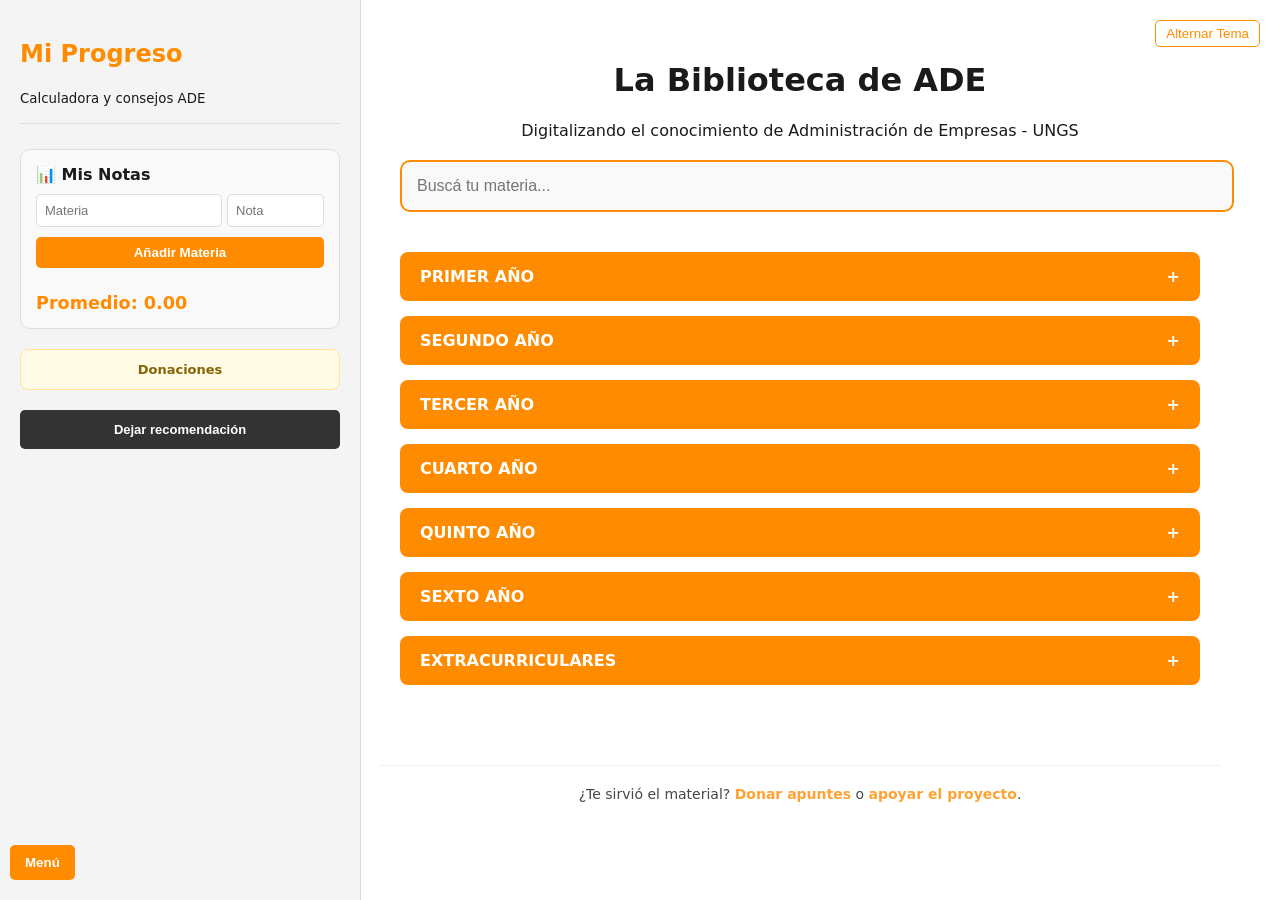
==== codigo/index.html @ abd17c66 "Rename index.html to codigo/index.html" ====
<!DOCTYPE html>
<html lang="es">
<head>
    <meta charset="UTF-8">
    <meta name="viewport" content="width=device-width, initial-scale=1.0">
    <title>La Biblioteca de ADE | UNGS</title>
    <style>
        :root {
            --primary: #FF8C00; /* Naranja minimalista */
            --bg: #ffffff;
            --text: #1a1a1a;
            --card-bg: #f9f9f9;
            --sidebar-bg: #f4f4f4;
            --sidebar-width: 320px;
        }

        [data-theme="dark"] {
            --bg: #121212;
            --text: #e0e0e0;
            --card-bg: #1e1e1e;
            --sidebar-bg: #181818;
        }

        body { 
            font-family: 'Segoe UI', system-ui, sans-serif; 
            background-color: var(--bg); 
            color: var(--text); 
            margin: 0; 
            display: flex;
            transition: 0.3s;
            overflow-x: hidden;
        }

        /* Sidebar Izquierdo Colapsable */
        .sidebar {
            width: var(--sidebar-width);
            height: 100vh;
            background: var(--sidebar-bg);
            padding: 20px;
            position: fixed;
            left: 0;
            top: 0;
            border-right: 1px solid #ddd;
            overflow-y: auto;
            transition: transform 0.3s ease;
            z-index: 1000;
        }

        .sidebar.hidden { transform: translateX(-100%); }

        .toggle-btn {
            position: fixed;
            left: 10px;
            bottom: 20px;
            z-index: 1100;
            background: var(--primary);
            color: white;
            border: none;
            padding: 10px 15px;
            border-radius: 5px;
            cursor: pointer;
            font-weight: bold;
        }

        /* Contenido Principal */
        .main-content {
            margin-left: var(--sidebar-width);
            padding: 40px;
            width: 100%;
            transition: margin-left 0.3s ease;
        }

        .main-content.expanded { margin-left: 0; }

        header { max-width: 800px; margin: 0 auto 40px; text-align: center; }
        
        .search-container { margin: 20px 0; }
        #searchInput {
            width: 100%;
            padding: 15px;
            border-radius: 10px;
            border: 2px solid var(--primary);
            background: var(--card-bg);
            color: var(--text);
            font-size: 16px;
        }

        /* Calculadora Estilos */
        .calc-container {
            margin-top: 25px;
            padding: 15px;
            background: var(--card-bg);
            border-radius: 10px;
            border: 1px solid #ddd;
        }
        .calc-row { display: flex; gap: 5px; margin-bottom: 10px; }
        .calc-input {
            padding: 8px;
            border-radius: 5px;
            border: 1px solid #ddd;
            background: var(--bg);
            color: var(--text);
            font-size: 13px;
        }
        .grade-list { margin-top: 15px; max-height: 120px; overflow-y: auto; font-size: 12px; }
        .grade-item { display: flex; justify-content: space-between; padding: 5px 0; border-bottom: 1px solid #eee; }
        .btn-del { color: #ff4444; cursor: pointer; font-weight: bold; margin-left: 5px; }
        .avg-display { font-size: 1.1rem; font-weight: bold; color: var(--primary); margin-top: 10px; }

        /* Donación Minimalista */
        .mini-donate {
            margin-top: 20px;
            padding: 12px;
            background: #fffbe6;
            border: 1px solid #ffe58f;
            border-radius: 8px;
            font-size: 13px;
            text-align: center;
        }

        /* Acordeón por Años */
        .year-section { max-width: 800px; margin: 0 auto 15px; }
        .year-header {
            background: var(--primary);
            color: white;
            padding: 15px 20px;
            border-radius: 8px;
            cursor: pointer;
            font-weight: bold;
            display: flex;
            justify-content: space-between;
        }
        .materia-container { display: none; padding: 10px 0; }
        .materia-item {
            background: var(--card-bg);
            padding: 12px 20px;
            margin-bottom: 5px;
            border-radius: 6px;
            border-left: 4px solid var(--primary);
            cursor: pointer;
            display: flex;
            justify-content: space-between;
        }
        .materia-item:hover { background: #eee; transform: translateX(5px); }

        /* Visor */
        #viewer-container {
            display: none;
            max-width: 800px;
            margin: 20px auto;
            border: 2px solid var(--primary);
            border-radius: 10px;
            overflow: hidden;
        }

        .footer-donate {
            text-align: center;
            padding: 20px;
            font-size: 14px;
            opacity: 0.8;
            margin-top: 40px;
        }
    </style>
</head>
<body>

<button class="toggle-btn" onclick="toggleSidebar()">Menú</button>
<button onclick="toggleTheme()" style="position: fixed; top: 20px; right: 20px; border: 1px solid var(--primary); color: var(--primary); background: none; padding: 5px 10px; border-radius: 5px; cursor: pointer; z-index: 1001;">Alternar Tema</button>

<aside class="sidebar" id="sidebar">
    <h2 style="color: var(--primary);">Mi Progreso</h2>
    <p><small>Calculadora y consejos ADE</small></p>
    <hr style="border: 0; border-top: 1px solid #ddd; margin: 15px 0;">
    
    <div class="calc-container">
        <h4 style="margin:0 0 10px 0;">📊 Mis Notas</h4>
        <div class="calc-row">
            <input type="text" id="subjIn" class="calc-input" placeholder="Materia" style="flex: 2;">
            <input type="number" id="gradeIn" class="calc-input" placeholder="Nota" style="flex: 1;" min="1" max="10">
        </div>
        <button onclick="addEntry()" style="width:100%; background: var(--primary); color:white; border:none; padding:8px; border-radius:5px; cursor:pointer; font-weight:bold;">Añadir Materia</button>
        
        <div class="grade-list" id="gradeList"></div>
        <div class="avg-display">Promedio: <span id="avgOut">0.00</span></div>
    </div>

    <div class="mini-donate">
         <a href="TU_LINK_CAFECITO" target="_blank" style="color: #856404; text-decoration: none; font-weight: bold;">Donaciones</a>
    </div>

    <button onclick="window.open('https://forms.gle/rjBa6mMxTo9zxcmy7')" style="margin-top: 20px; width: 100%; background: #333; color: white; border: none; padding: 12px; border-radius: 5px; cursor: pointer; font-size: 13px; font-weight: bold;">
        Dejar recomendación
    </button>
</aside>

<div class="main-content" id="mainContent">
    <header>
        <h1>La Biblioteca de ADE</h1>
        <p>Digitalizando el conocimiento de Administración de Empresas - UNGS</p>
        <div class="search-container">
            <input type="text" id="searchInput" placeholder="Buscá tu materia..." onkeyup="filterMaterias()">
        </div>
    </header>

    <div id="viewer-container">
        <div style="background: var(--primary); color: white; padding: 10px; display: flex; justify-content: space-between; font-weight: bold;">
            <span id="activeTitle">Material</span>
            <button onclick="document.getElementById('viewer-container').style.display='none'" style="background: none; border: none; color: white; cursor: pointer;">✕</button>
        </div>
        <iframe id="driveViewer" src="" width="100%" height="500px" frameborder="0"></iframe>
    </div>

    <div id="accordionContainer"></div>

    <div class="footer-donate">
        <hr style="border:0; border-top:1px solid #eee; margin: 20px 0;">
        <p>¿Te sirvió el material? <a href="TU_LINK_WHATSAPP" style="color: var(--primary); text-decoration: none; font-weight: bold;">Donar apuntes</a> o <a href="TU_LINK_CAFECITO" style="color: var(--primary); text-decoration: none; font-weight: bold;">apoyar el proyecto</a>.</p>
    </div>
</div>

<script>
    const data = {
        "PRIMER AÑO": [
            {n: "Taller de Lectura y Escritura", l: "https://drive.google.com/drive/folders/1jLUf7D_7GzXwwXl0mkE0WJLmK3ydxtfb?usp=drive_link"},
            {n: "Taller Orientado de Ciencias Exactas", l: "https://drive.google.com/drive/folders/1zRWjRQCmkwYRaJEk44JEp3j6litaBMxy?usp=drive_link"},
            {n: "Teoría de la Organización", l: "https://drive.google.com/drive/folders/1VGkLpmiodcpVpNBCb8GzU_Pg9zG6GSby?usp=drive_link"},
            {n: "Problemas Socioeconómicos Contemporáneos", l: "https://drive.google.com/drive/folders/1X1QrBi6AmALlNCXb4S6LHUMoFgDjboLS?usp=drive_link"},
            {n: "Taller de Lectura y Escritura Orientado en las Disciplinas", l: "https://drive.google.com/drive/folders/132vYVDu8zE6qICc6X1Ru_4CnH-M252kn?usp=drive_link"},
            {n: "Introducción a la Economía", l: "https://drive.google.com/drive/folders/1Qm-QVfLihmRHPjLnIxUoLO3G886n7vGH?usp=drive_link"}
        ],
        "SEGUNDO AÑO": [
            {n: "Economía Clásica", l: "https://drive.google.com/drive/folders/1Ff9KD0Gamjk-_UmtdDLHWi0xi8mzIqpI?usp=drive_link"},
            {n: "Diseño Estructural y Procesos", l: "https://drive.google.com/drive/folders/138Mzk3D_2qv3S6Qp6EueLi_tZ2Bq5gi-?usp=drive_link"},
            {n: "Matemática para Economistas I", l: "https://drive.google.com/drive/folders/1-6QvTwuabzMhp-QWSMMNB9KSBZ4mXBfM?usp=drive_link"},
            {n: "Economía Neoclásica", l: "https://drive.google.com/drive/folders/1wdSmGl7UVgNozz1Ktyux06b8e9QhSV2W?usp=drive_link"},
            {n: "Sistemas de Información Contable I", l: "https://drive.google.com/drive/folders/1Nhfp3LT5WnUOUoS3JSMAy31gq88x4R0j?usp=drive_link"},
            {n: "Historia Económica y Social Mundial y Latinoamericana", l: "https://drive.google.com/drive/folders/1P9snlibfSL62as1Sz-OX2gKe__1EOBSl?usp=drive_link"}
        ],
        "TERCER AÑO": [
            {n: "Economía Keynesiana", l: "https://drive.google.com/drive/folders/1BDxNT2spCBZpZkZD106JRm7YF9sV7Ntx?usp=drive_link"},
            {n: "Estadística para Economistas", l: "https://drive.google.com/drive/folders/1OxeMyLnkVKfZLN9txxIIlx5eentl-OGZ?usp=drive_link"},
            {n: "Planeamiento y Control Organizacional", l: "https://drive.google.com/drive/folders/1Jc-uLaSCaPtiOH9nfAbR8UI0eGbv4qZK?usp=drive_link"},
            {n: "Matemática para Economistas II", l: "https://drive.google.com/drive/folders/1NTAhvAECzPQB0de2dAdtNIzp_9_mA_cF?usp=drive_link"},
            {n: "Laboratorio Interdisciplinario", l: "https://drive.google.com/drive/folders/1NdTpduQArGshJt976kRYwspdto-b4hG0?usp=drive_link"},
            {n: "Sistemas de Información", l: "https://drive.google.com/drive/folders/1nCsfZY8qNIgnmSk2LyDXW7Z2hHT9DLmb?usp=drive_link"}
        ],
        "CUARTO AÑO": [
            {n: "Derecho Administrativo", l: "https://drive.google.com/drive/folders/1NQgXQTJW3lWX-GJH2XZL6kGwBBV8M9ce?usp=drive_link"},
            {n: "Organización Industrial", l: "https://drive.google.com/drive/folders/1xod_LTQ0ArN8ZXH8av29JqdQ5mpbLIRE?usp=drive_link"},
            {n: "Gestión de Recursos Humanos (Material Viejo)", l: "https://drive.google.com/drive/folders/1n8lb2y-aomWoGNfYXUVGBaRTG-FCn4lz?usp=drive_link"},
            {n: "Dirección Estratégica (Material Viejo)", l: "https://drive.google.com/drive/folders/1Nbgb0tiyIqdksPxxZVsCgYEtIKQ04OVx?usp=drive_link"},
            {n: "Tópicos de Comercialización", l: "https://drive.google.com/drive/folders/13dSSC3d-Kttrr7E8MhmDxAyAHI66TAa4?usp=drive_link"},
            {n: "Planificación y Proceso Decisorio en las Organizaciones", l: "https://drive.google.com/drive/folders/1ORmLF7_T-agImkCn3Se13sMFoGqM0WPF?usp=drive_link"},
            {n: "Teoría de la Innovación y del Cambio Tecnológico", l: "https://drive.google.com/drive/folders/1BnY8s1GG8YAlTDNiBwv1Pj_tFgrabx3X?usp=drive_link"}
        ],
        "QUINTO AÑO": [
            {n: "Matemática para Economistas III", l: "https://drive.google.com/drive/folders/1vDdnc8NAd3OrWDzZbRalQNLqIV7AJYVd?usp=drive_link"},
            {n: "Costos Industriales", l: "https://drive.google.com/drive/folders/1YeqqEX6VSe6015mAw-PAYy1dlpQB3MMs?usp=drive_link"},
            {n: "Sistemas de Información Contable II", l: "https://drive.google.com/drive/folders/1RorXYcziiTLhyZ5aC03bDSwiaadzlSQf?usp=drive_link"},
            {n: "Gestión en Economía Mixta", l: "https://drive.google.com/drive/folders/1DvN2pJp7bvtpGxEVgWm0gCYZS9RoVi34?usp=drive_link"},
            {n: "Empresas Públicas", l: "https://drive.google.com/drive/folders/1lTcdyE2KSOEpzDRonlVUSAvunniK4AMO?usp=drive_link"},
            {n: "Ingeniería Financiera", l: "https://drive.google.com/drive/folders/1PnMt1NvDA_yvE2xlR7uhgk6S52LKBM7c?usp=drive_link"}
        ],
        "SEXTO AÑO": [
            {n: "Sociología Industrial", l: "https://drive.google.com/drive/folders/1Qf4sCTAMmCy4wMoE3CwtvW01-7VYSNGF?usp=drive_link"},
            {n: "Régimen Tributario", l: "https://drive.google.com/drive/folders/11JLYY480dlwRFwEGnhouSgSiARD0OoEs?usp=drive_link"},
            {n: "Desarrollo y Gestión de Proyectos Emprendedores", l: "https://drive.google.com/drive/folders/18A5q6-n7A4LRjI-COwMgzYLrcPU1EF2M?usp=drive_link"}
        ],
        "EXTRACURRICULARES": [
            {n: "Taller de Utilitarios", l: "https://drive.google.com/drive/folders/14XnFgwmu9W2tQXi5w3f6Cje3hyZgMfso?usp=drive_link"},
            {n: "IPE 1", l: "https://drive.google.com/drive/folders/1BR5ZJZ5nQnokUQMhXq6zFb9jFHAH3LSf?usp=drive_link"},
            {n: "IPE 2", l: "https://drive.google.com/drive/folders/1EoMGzwjnB48FkPwiP1YDOBqmnZITqB1z?usp=drive_link"},
            {n: "IPE 3", l: "https://drive.google.com/drive/folders/1QHgjzkXPurYb0WXJ1qSoX7F10c86rUS1?usp=drive_link"}
        ]
    };

    let entries = JSON.parse(localStorage.getItem('ungs_grades')) || [];

    function render() {
        const container = document.getElementById('accordionContainer');
        for (const [year, mats] of Object.entries(data)) {
            const section = document.createElement('div');
            section.className = 'year-section';
            section.innerHTML = `
                <div class="year-header" onclick="toggleYear(this)">${year} <span>+</span></div>
                <div class="materia-container">
                    ${mats.map(m => `
                        <div class="materia-item" onclick="openDoc('${m.n}', '${m.l}')">
                            <span>${m.n}</span>
                            <small>Ver recursos →</small>
                        </div>
                    `).join('')}
                </div>
            `;
            container.appendChild(section);
        }
        saveAndRender();
    }

    function toggleYear(el) {
        const panel = el.nextElementSibling;
        const icon = el.querySelector('span');
        const isOpen = panel.style.display === "block";
        panel.style.display = isOpen ? "none" : "block";
        icon.innerText = isOpen ? "+" : "-";
    }

    function openDoc(name, link) {
        document.getElementById('activeTitle').innerText = name;
        const viewer = document.getElementById('viewer-container');
        const iframe = document.getElementById('driveViewer');
        viewer.style.display = "block";
        iframe.src = link.replace('/view', '/preview').replace('?usp=drive_link', '');
        window.scrollTo({ top: viewer.offsetTop - 50, behavior: 'smooth' });
    }

    function filterMaterias() {
        const input = document.getElementById('searchInput').value.toLowerCase();
        const items = document.getElementsByClassName('materia-item');
        const sections = document.getElementsByClassName('year-section');
        for (let item of items) {
            const title = item.innerText.toLowerCase();
            item.style.display = title.includes(input) ? "" : "none";
        }
        for (let sec of sections) {
            const panel = sec.querySelector('.materia-container');
            panel.style.display = input ? "block" : "none";
            sec.querySelector('span').innerText = input ? "-" : "+";
        }
    }

    function addEntry() {
        const subj = document.getElementById('subjIn').value;
        const grade = parseFloat(document.getElementById('gradeIn').value);
        if (subj && !isNaN(grade)) {
            entries.push({ subj, grade });
            saveAndRender();
            document.getElementById('subjIn').value = '';
            document.getElementById('gradeIn').value = '';
        }
    }

    function removeEntry(index) {
        entries.splice(index, 1);
        saveAndRender();
    }

    function saveAndRender() {
        localStorage.setItem('ungs_grades', JSON.stringify(entries));
        const list = document.getElementById('gradeList');
        list.innerHTML = entries.map((e, i) => `
            <div class="grade-item">
                <span>${e.subj}</span>
                <span><b>${e.grade}</b> <span class="btn-del" onclick="removeEntry(${i})">×</span></span>
            </div>
        `).join('');
        const avg = entries.length ? (entries.reduce((a, b) => a + b.grade, 0) / entries.length).toFixed(2) : "0.00";
        document.getElementById('avgOut').innerText = avg;
    }

    function toggleTheme() {
        const current = document.body.getAttribute('data-theme');
        document.body.setAttribute('data-theme', current === 'dark' ? 'light' : 'dark');
    }

    function toggleSidebar() {
        document.getElementById('sidebar').classList.toggle('hidden');
        document.getElementById('mainContent').classList.toggle('expanded');
    }

    render();
</script>
</body>
</html>
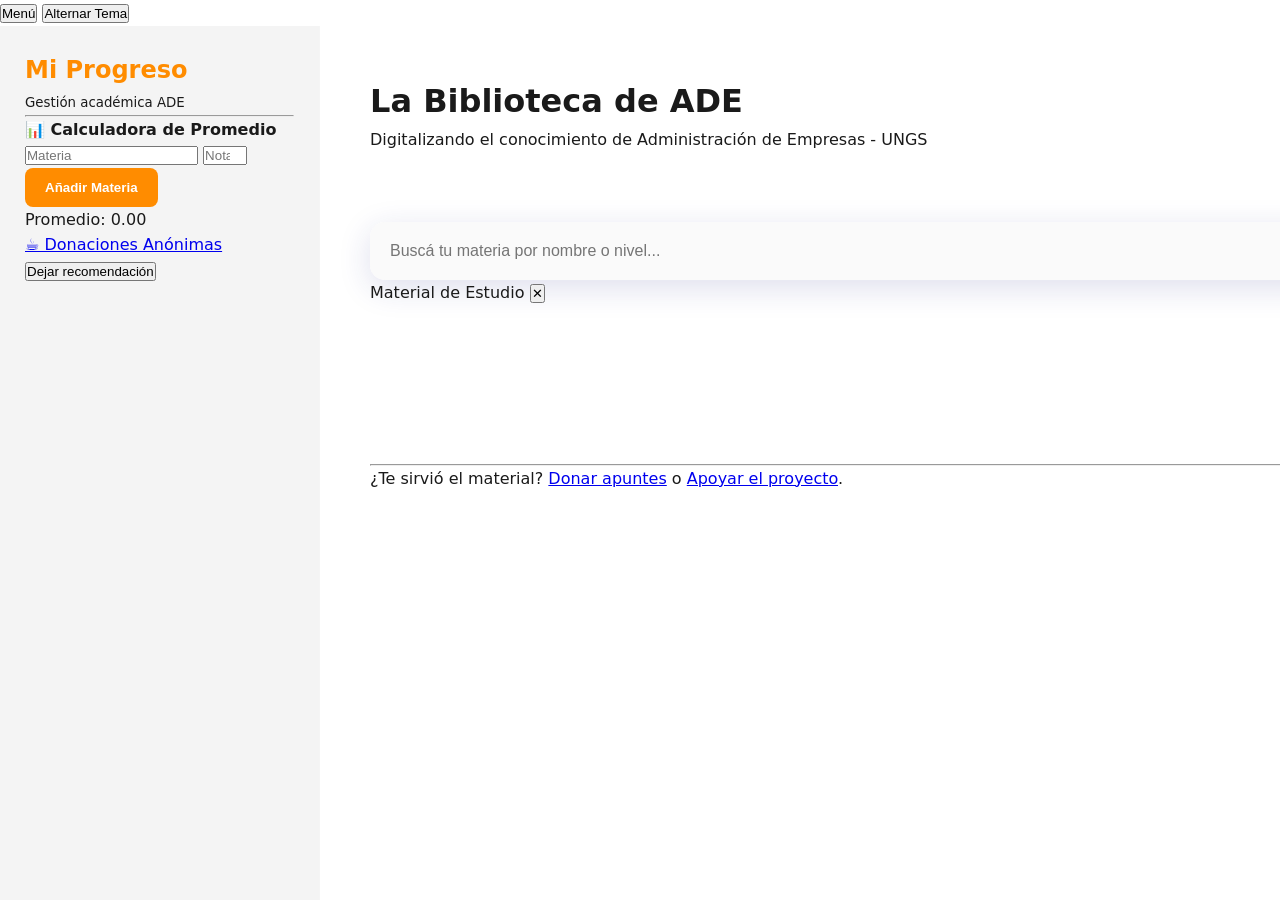
==== commit 204b976b: "Update index.html" ====
--- a/codigo/index.html
+++ b/codigo/index.html
@@ -4,191 +4,36 @@
     <meta charset="UTF-8">
     <meta name="viewport" content="width=device-width, initial-scale=1.0">
     <title>La Biblioteca de ADE | UNGS</title>
-    <style>
-        :root {
-            --primary: #FF8C00; /* Naranja minimalista */
-            --bg: #ffffff;
-            --text: #1a1a1a;
-            --card-bg: #f9f9f9;
-            --sidebar-bg: #f4f4f4;
-            --sidebar-width: 320px;
-        }
-
-        [data-theme="dark"] {
-            --bg: #121212;
-            --text: #e0e0e0;
-            --card-bg: #1e1e1e;
-            --sidebar-bg: #181818;
-        }
-
-        body { 
-            font-family: 'Segoe UI', system-ui, sans-serif; 
-            background-color: var(--bg); 
-            color: var(--text); 
-            margin: 0; 
-            display: flex;
-            transition: 0.3s;
-            overflow-x: hidden;
-        }
-
-        /* Sidebar Izquierdo Colapsable */
-        .sidebar {
-            width: var(--sidebar-width);
-            height: 100vh;
-            background: var(--sidebar-bg);
-            padding: 20px;
-            position: fixed;
-            left: 0;
-            top: 0;
-            border-right: 1px solid #ddd;
-            overflow-y: auto;
-            transition: transform 0.3s ease;
-            z-index: 1000;
-        }
-
-        .sidebar.hidden { transform: translateX(-100%); }
-
-        .toggle-btn {
-            position: fixed;
-            left: 10px;
-            bottom: 20px;
-            z-index: 1100;
-            background: var(--primary);
-            color: white;
-            border: none;
-            padding: 10px 15px;
-            border-radius: 5px;
-            cursor: pointer;
-            font-weight: bold;
-        }
-
-        /* Contenido Principal */
-        .main-content {
-            margin-left: var(--sidebar-width);
-            padding: 40px;
-            width: 100%;
-            transition: margin-left 0.3s ease;
-        }
-
-        .main-content.expanded { margin-left: 0; }
-
-        header { max-width: 800px; margin: 0 auto 40px; text-align: center; }
-        
-        .search-container { margin: 20px 0; }
-        #searchInput {
-            width: 100%;
-            padding: 15px;
-            border-radius: 10px;
-            border: 2px solid var(--primary);
-            background: var(--card-bg);
-            color: var(--text);
-            font-size: 16px;
-        }
-
-        /* Calculadora Estilos */
-        .calc-container {
-            margin-top: 25px;
-            padding: 15px;
-            background: var(--card-bg);
-            border-radius: 10px;
-            border: 1px solid #ddd;
-        }
-        .calc-row { display: flex; gap: 5px; margin-bottom: 10px; }
-        .calc-input {
-            padding: 8px;
-            border-radius: 5px;
-            border: 1px solid #ddd;
-            background: var(--bg);
-            color: var(--text);
-            font-size: 13px;
-        }
-        .grade-list { margin-top: 15px; max-height: 120px; overflow-y: auto; font-size: 12px; }
-        .grade-item { display: flex; justify-content: space-between; padding: 5px 0; border-bottom: 1px solid #eee; }
-        .btn-del { color: #ff4444; cursor: pointer; font-weight: bold; margin-left: 5px; }
-        .avg-display { font-size: 1.1rem; font-weight: bold; color: var(--primary); margin-top: 10px; }
-
-        /* Donación Minimalista */
-        .mini-donate {
-            margin-top: 20px;
-            padding: 12px;
-            background: #fffbe6;
-            border: 1px solid #ffe58f;
-            border-radius: 8px;
-            font-size: 13px;
-            text-align: center;
-        }
-
-        /* Acordeón por Años */
-        .year-section { max-width: 800px; margin: 0 auto 15px; }
-        .year-header {
-            background: var(--primary);
-            color: white;
-            padding: 15px 20px;
-            border-radius: 8px;
-            cursor: pointer;
-            font-weight: bold;
-            display: flex;
-            justify-content: space-between;
-        }
-        .materia-container { display: none; padding: 10px 0; }
-        .materia-item {
-            background: var(--card-bg);
-            padding: 12px 20px;
-            margin-bottom: 5px;
-            border-radius: 6px;
-            border-left: 4px solid var(--primary);
-            cursor: pointer;
-            display: flex;
-            justify-content: space-between;
-        }
-        .materia-item:hover { background: #eee; transform: translateX(5px); }
-
-        /* Visor */
-        #viewer-container {
-            display: none;
-            max-width: 800px;
-            margin: 20px auto;
-            border: 2px solid var(--primary);
-            border-radius: 10px;
-            overflow: hidden;
-        }
-
-        .footer-donate {
-            text-align: center;
-            padding: 20px;
-            font-size: 14px;
-            opacity: 0.8;
-            margin-top: 40px;
-        }
-    </style>
+    
+    <link rel="stylesheet" href="style.css">
 </head>
 <body>
 
 <button class="toggle-btn" onclick="toggleSidebar()">Menú</button>
-<button onclick="toggleTheme()" style="position: fixed; top: 20px; right: 20px; border: 1px solid var(--primary); color: var(--primary); background: none; padding: 5px 10px; border-radius: 5px; cursor: pointer; z-index: 1001;">Alternar Tema</button>
+<button onclick="toggleTheme()" id="themeToggleBtn">Alternar Tema</button>
 
 <aside class="sidebar" id="sidebar">
     <h2 style="color: var(--primary);">Mi Progreso</h2>
-    <p><small>Calculadora y consejos ADE</small></p>
-    <hr style="border: 0; border-top: 1px solid #ddd; margin: 15px 0;">
+    <p><small>Gestión académica ADE</small></p>
+    <hr>
     
     <div class="calc-container">
-        <h4 style="margin:0 0 10px 0;">📊 Mis Notas</h4>
+        <h4>📊 Calculadora de Promedio</h4>
         <div class="calc-row">
             <input type="text" id="subjIn" class="calc-input" placeholder="Materia" style="flex: 2;">
             <input type="number" id="gradeIn" class="calc-input" placeholder="Nota" style="flex: 1;" min="1" max="10">
         </div>
-        <button onclick="addEntry()" style="width:100%; background: var(--primary); color:white; border:none; padding:8px; border-radius:5px; cursor:pointer; font-weight:bold;">Añadir Materia</button>
+        <button onclick="addEntry()" class="btn-primary">Añadir Materia</button>
         
         <div class="grade-list" id="gradeList"></div>
         <div class="avg-display">Promedio: <span id="avgOut">0.00</span></div>
     </div>
 
     <div class="mini-donate">
-         <a href="TU_LINK_CAFECITO" target="_blank" style="color: #856404; text-decoration: none; font-weight: bold;">Donaciones</a>
+         <a href="TU_LINK_CAFECITO" target="_blank">☕ Donaciones Anónimas</a>
     </div>
 
-    <button onclick="window.open('https://forms.gle/rjBa6mMxTo9zxcmy7')" style="margin-top: 20px; width: 100%; background: #333; color: white; border: none; padding: 12px; border-radius: 5px; cursor: pointer; font-size: 13px; font-weight: bold;">
+    <button onclick="window.open('https://forms.gle/rjBa6mMxTo9zxcmy7')" class="btn-secondary">
         Dejar recomendación
     </button>
 </aside>
@@ -197,178 +42,30 @@
     <header>
         <h1>La Biblioteca de ADE</h1>
         <p>Digitalizando el conocimiento de Administración de Empresas - UNGS</p>
+        
+        <div id="roadmap" class="roadmap-container"></div>
+
         <div class="search-container">
-            <input type="text" id="searchInput" placeholder="Buscá tu materia..." onkeyup="filterMaterias()">
+            <input type="text" id="searchInput" placeholder="Buscá tu materia por nombre o nivel..." onkeyup="filterMaterias()">
         </div>
     </header>
 
     <div id="viewer-container">
-        <div style="background: var(--primary); color: white; padding: 10px; display: flex; justify-content: space-between; font-weight: bold;">
-            <span id="activeTitle">Material</span>
-            <button onclick="document.getElementById('viewer-container').style.display='none'" style="background: none; border: none; color: white; cursor: pointer;">✕</button>
+        <div class="viewer-header">
+            <span id="activeTitle">Material de Estudio</span>
+            <button onclick="closeViewer()">✕</button>
         </div>
-        <iframe id="driveViewer" src="" width="100%" height="500px" frameborder="0"></iframe>
+        <iframe id="driveViewer" src="" frameborder="0"></iframe>
     </div>
 
     <div id="accordionContainer"></div>
 
-    <div class="footer-donate">
-        <hr style="border:0; border-top:1px solid #eee; margin: 20px 0;">
-        <p>¿Te sirvió el material? <a href="TU_LINK_WHATSAPP" style="color: var(--primary); text-decoration: none; font-weight: bold;">Donar apuntes</a> o <a href="TU_LINK_CAFECITO" style="color: var(--primary); text-decoration: none; font-weight: bold;">apoyar el proyecto</a>.</p>
-    </div>
+    <footer class="footer-donate">
+        <hr>
+        <p>¿Te sirvió el material? <a href="TU_LINK_WHATSAPP">Donar apuntes</a> o <a href="TU_LINK_CAFECITO">Apoyar el proyecto</a>.</p>
+    </footer>
 </div>
 
-<script>
-    const data = {
-        "PRIMER AÑO": [
-            {n: "Taller de Lectura y Escritura", l: "https://drive.google.com/drive/folders/1jLUf7D_7GzXwwXl0mkE0WJLmK3ydxtfb?usp=drive_link"},
-            {n: "Taller Orientado de Ciencias Exactas", l: "https://drive.google.com/drive/folders/1zRWjRQCmkwYRaJEk44JEp3j6litaBMxy?usp=drive_link"},
-            {n: "Teoría de la Organización", l: "https://drive.google.com/drive/folders/1VGkLpmiodcpVpNBCb8GzU_Pg9zG6GSby?usp=drive_link"},
-            {n: "Problemas Socioeconómicos Contemporáneos", l: "https://drive.google.com/drive/folders/1X1QrBi6AmALlNCXb4S6LHUMoFgDjboLS?usp=drive_link"},
-            {n: "Taller de Lectura y Escritura Orientado en las Disciplinas", l: "https://drive.google.com/drive/folders/132vYVDu8zE6qICc6X1Ru_4CnH-M252kn?usp=drive_link"},
-            {n: "Introducción a la Economía", l: "https://drive.google.com/drive/folders/1Qm-QVfLihmRHPjLnIxUoLO3G886n7vGH?usp=drive_link"}
-        ],
-        "SEGUNDO AÑO": [
-            {n: "Economía Clásica", l: "https://drive.google.com/drive/folders/1Ff9KD0Gamjk-_UmtdDLHWi0xi8mzIqpI?usp=drive_link"},
-            {n: "Diseño Estructural y Procesos", l: "https://drive.google.com/drive/folders/138Mzk3D_2qv3S6Qp6EueLi_tZ2Bq5gi-?usp=drive_link"},
-            {n: "Matemática para Economistas I", l: "https://drive.google.com/drive/folders/1-6QvTwuabzMhp-QWSMMNB9KSBZ4mXBfM?usp=drive_link"},
-            {n: "Economía Neoclásica", l: "https://drive.google.com/drive/folders/1wdSmGl7UVgNozz1Ktyux06b8e9QhSV2W?usp=drive_link"},
-            {n: "Sistemas de Información Contable I", l: "https://drive.google.com/drive/folders/1Nhfp3LT5WnUOUoS3JSMAy31gq88x4R0j?usp=drive_link"},
-            {n: "Historia Económica y Social Mundial y Latinoamericana", l: "https://drive.google.com/drive/folders/1P9snlibfSL62as1Sz-OX2gKe__1EOBSl?usp=drive_link"}
-        ],
-        "TERCER AÑO": [
-            {n: "Economía Keynesiana", l: "https://drive.google.com/drive/folders/1BDxNT2spCBZpZkZD106JRm7YF9sV7Ntx?usp=drive_link"},
-            {n: "Estadística para Economistas", l: "https://drive.google.com/drive/folders/1OxeMyLnkVKfZLN9txxIIlx5eentl-OGZ?usp=drive_link"},
-            {n: "Planeamiento y Control Organizacional", l: "https://drive.google.com/drive/folders/1Jc-uLaSCaPtiOH9nfAbR8UI0eGbv4qZK?usp=drive_link"},
-            {n: "Matemática para Economistas II", l: "https://drive.google.com/drive/folders/1NTAhvAECzPQB0de2dAdtNIzp_9_mA_cF?usp=drive_link"},
-            {n: "Laboratorio Interdisciplinario", l: "https://drive.google.com/drive/folders/1NdTpduQArGshJt976kRYwspdto-b4hG0?usp=drive_link"},
-            {n: "Sistemas de Información", l: "https://drive.google.com/drive/folders/1nCsfZY8qNIgnmSk2LyDXW7Z2hHT9DLmb?usp=drive_link"}
-        ],
-        "CUARTO AÑO": [
-            {n: "Derecho Administrativo", l: "https://drive.google.com/drive/folders/1NQgXQTJW3lWX-GJH2XZL6kGwBBV8M9ce?usp=drive_link"},
-            {n: "Organización Industrial", l: "https://drive.google.com/drive/folders/1xod_LTQ0ArN8ZXH8av29JqdQ5mpbLIRE?usp=drive_link"},
-            {n: "Gestión de Recursos Humanos (Material Viejo)", l: "https://drive.google.com/drive/folders/1n8lb2y-aomWoGNfYXUVGBaRTG-FCn4lz?usp=drive_link"},
-            {n: "Dirección Estratégica (Material Viejo)", l: "https://drive.google.com/drive/folders/1Nbgb0tiyIqdksPxxZVsCgYEtIKQ04OVx?usp=drive_link"},
-            {n: "Tópicos de Comercialización", l: "https://drive.google.com/drive/folders/13dSSC3d-Kttrr7E8MhmDxAyAHI66TAa4?usp=drive_link"},
-            {n: "Planificación y Proceso Decisorio en las Organizaciones", l: "https://drive.google.com/drive/folders/1ORmLF7_T-agImkCn3Se13sMFoGqM0WPF?usp=drive_link"},
-            {n: "Teoría de la Innovación y del Cambio Tecnológico", l: "https://drive.google.com/drive/folders/1BnY8s1GG8YAlTDNiBwv1Pj_tFgrabx3X?usp=drive_link"}
-        ],
-        "QUINTO AÑO": [
-            {n: "Matemática para Economistas III", l: "https://drive.google.com/drive/folders/1vDdnc8NAd3OrWDzZbRalQNLqIV7AJYVd?usp=drive_link"},
-            {n: "Costos Industriales", l: "https://drive.google.com/drive/folders/1YeqqEX6VSe6015mAw-PAYy1dlpQB3MMs?usp=drive_link"},
-            {n: "Sistemas de Información Contable II", l: "https://drive.google.com/drive/folders/1RorXYcziiTLhyZ5aC03bDSwiaadzlSQf?usp=drive_link"},
-            {n: "Gestión en Economía Mixta", l: "https://drive.google.com/drive/folders/1DvN2pJp7bvtpGxEVgWm0gCYZS9RoVi34?usp=drive_link"},
-            {n: "Empresas Públicas", l: "https://drive.google.com/drive/folders/1lTcdyE2KSOEpzDRonlVUSAvunniK4AMO?usp=drive_link"},
-            {n: "Ingeniería Financiera", l: "https://drive.google.com/drive/folders/1PnMt1NvDA_yvE2xlR7uhgk6S52LKBM7c?usp=drive_link"}
-        ],
-        "SEXTO AÑO": [
-            {n: "Sociología Industrial", l: "https://drive.google.com/drive/folders/1Qf4sCTAMmCy4wMoE3CwtvW01-7VYSNGF?usp=drive_link"},
-            {n: "Régimen Tributario", l: "https://drive.google.com/drive/folders/11JLYY480dlwRFwEGnhouSgSiARD0OoEs?usp=drive_link"},
-            {n: "Desarrollo y Gestión de Proyectos Emprendedores", l: "https://drive.google.com/drive/folders/18A5q6-n7A4LRjI-COwMgzYLrcPU1EF2M?usp=drive_link"}
-        ],
-        "EXTRACURRICULARES": [
-            {n: "Taller de Utilitarios", l: "https://drive.google.com/drive/folders/14XnFgwmu9W2tQXi5w3f6Cje3hyZgMfso?usp=drive_link"},
-            {n: "IPE 1", l: "https://drive.google.com/drive/folders/1BR5ZJZ5nQnokUQMhXq6zFb9jFHAH3LSf?usp=drive_link"},
-            {n: "IPE 2", l: "https://drive.google.com/drive/folders/1EoMGzwjnB48FkPwiP1YDOBqmnZITqB1z?usp=drive_link"},
-            {n: "IPE 3", l: "https://drive.google.com/drive/folders/1QHgjzkXPurYb0WXJ1qSoX7F10c86rUS1?usp=drive_link"}
-        ]
-    };
-
-    let entries = JSON.parse(localStorage.getItem('ungs_grades')) || [];
-
-    function render() {
-        const container = document.getElementById('accordionContainer');
-        for (const [year, mats] of Object.entries(data)) {
-            const section = document.createElement('div');
-            section.className = 'year-section';
-            section.innerHTML = `
-                <div class="year-header" onclick="toggleYear(this)">${year} <span>+</span></div>
-                <div class="materia-container">
-                    ${mats.map(m => `
-                        <div class="materia-item" onclick="openDoc('${m.n}', '${m.l}')">
-                            <span>${m.n}</span>
-                            <small>Ver recursos →</small>
-                        </div>
-                    `).join('')}
-                </div>
-            `;
-            container.appendChild(section);
-        }
-        saveAndRender();
-    }
-
-    function toggleYear(el) {
-        const panel = el.nextElementSibling;
-        const icon = el.querySelector('span');
-        const isOpen = panel.style.display === "block";
-        panel.style.display = isOpen ? "none" : "block";
-        icon.innerText = isOpen ? "+" : "-";
-    }
-
-    function openDoc(name, link) {
-        document.getElementById('activeTitle').innerText = name;
-        const viewer = document.getElementById('viewer-container');
-        const iframe = document.getElementById('driveViewer');
-        viewer.style.display = "block";
-        iframe.src = link.replace('/view', '/preview').replace('?usp=drive_link', '');
-        window.scrollTo({ top: viewer.offsetTop - 50, behavior: 'smooth' });
-    }
-
-    function filterMaterias() {
-        const input = document.getElementById('searchInput').value.toLowerCase();
-        const items = document.getElementsByClassName('materia-item');
-        const sections = document.getElementsByClassName('year-section');
-        for (let item of items) {
-            const title = item.innerText.toLowerCase();
-            item.style.display = title.includes(input) ? "" : "none";
-        }
-        for (let sec of sections) {
-            const panel = sec.querySelector('.materia-container');
-            panel.style.display = input ? "block" : "none";
-            sec.querySelector('span').innerText = input ? "-" : "+";
-        }
-    }
-
-    function addEntry() {
-        const subj = document.getElementById('subjIn').value;
-        const grade = parseFloat(document.getElementById('gradeIn').value);
-        if (subj && !isNaN(grade)) {
-            entries.push({ subj, grade });
-            saveAndRender();
-            document.getElementById('subjIn').value = '';
-            document.getElementById('gradeIn').value = '';
-        }
-    }
-
-    function removeEntry(index) {
-        entries.splice(index, 1);
-        saveAndRender();
-    }
-
-    function saveAndRender() {
-        localStorage.setItem('ungs_grades', JSON.stringify(entries));
-        const list = document.getElementById('gradeList');
-        list.innerHTML = entries.map((e, i) => `
-            <div class="grade-item">
-                <span>${e.subj}</span>
-                <span><b>${e.grade}</b> <span class="btn-del" onclick="removeEntry(${i})">×</span></span>
-            </div>
-        `).join('');
-        const avg = entries.length ? (entries.reduce((a, b) => a + b.grade, 0) / entries.length).toFixed(2) : "0.00";
-        document.getElementById('avgOut').innerText = avg;
-    }
-
-    function toggleTheme() {
-        const current = document.body.getAttribute('data-theme');
-        document.body.setAttribute('data-theme', current === 'dark' ? 'light' : 'dark');
-    }
-
-    function toggleSidebar() {
-        document.getElementById('sidebar').classList.toggle('hidden');
-        document.getElementById('mainContent').classList.toggle('expanded');
-    }
-
-    render();
-</script>
+<script src="script.js"></script>
 </body>
 </html>
--- a/codigo/style.css
+++ b/codigo/style.css
@@ -0,0 +1,180 @@
+/* =========================================
+   VARIABLES Y BASE
+   ========================================= */
+:root {
+    --primary: #FF8C00;        /* Naranja Principal */
+    --primary-hover: #e67e00;
+    --bg: #ffffff;
+    --text: #1a1a1a;
+    --card-bg: rgba(249, 249, 249, 0.8);
+    --sidebar-bg: #f4f4f4;
+    --glass: rgba(255, 255, 255, 0.7);
+    --shadow: 0 8px 32px 0 rgba(31, 38, 135, 0.15);
+    --transition: all 0.4s cubic-bezier(0.175, 0.885, 0.32, 1.275);
+}
+
+[data-theme="dark"] {
+    --bg: #0f172a;
+    --text: #f1f5f9;
+    --card-bg: rgba(30, 41, 59, 0.7);
+    --sidebar-bg: #1e293b;
+    --glass: rgba(15, 23, 42, 0.7);
+}
+
+* { margin: 0; padding: 0; box-sizing: border-box; }
+
+body { 
+    font-family: 'Segoe UI', system-ui, -apple-system, sans-serif;
+    background-color: var(--bg);
+    color: var(--text);
+    line-height: 1.6;
+    overflow-x: hidden;
+    transition: background-color 0.5s ease;
+}
+
+/* =========================================
+   ANIMACIONES (KEYFRAMES)
+   ========================================= */
+@keyframes fadeInUp {
+    from { opacity: 0; transform: translateY(30px); }
+    to { opacity: 1; transform: translateY(0); }
+}
+
+@keyframes slideInLeft {
+    from { transform: translateX(-100%); }
+    to { transform: translateX(0); }
+}
+
+@keyframes pulse {
+    0% { transform: scale(1); }
+    50% { transform: scale(1.05); }
+    100% { transform: scale(1); }
+}
+
+/* =========================================
+   LAYOUT PRINCIPAL
+   ========================================= */
+.sidebar {
+    width: 320px;
+    height: 100vh;
+    background: var(--sidebar-bg);
+    backdrop-filter: blur(10px);
+    border-right: 1px solid rgba(255, 255, 255, 0.1);
+    padding: 25px;
+    position: fixed;
+    animation: slideInLeft 0.6s ease-out;
+    z-index: 1000;
+}
+
+.main-content {
+    margin-left: 320px;
+    padding: 50px;
+    width: 100%;
+    max-width: 1200px;
+}
+
+/* =========================================
+   ESTILO DE MATERIAS (LISTA ANIMADA)
+   ========================================= */
+.year-section {
+    margin-bottom: 20px;
+    animation: fadeInUp 0.8s ease backwards;
+}
+
+.materia-item {
+    background: var(--glass);
+    backdrop-filter: blur(8px);
+    border: 1px solid rgba(255, 255, 255, 0.2);
+    padding: 15px 25px;
+    margin-bottom: 10px;
+    border-radius: 12px;
+    display: flex;
+    justify-content: space-between;
+    align-items: center;
+    cursor: pointer;
+    transition: var(--transition);
+    box-shadow: 0 4px 6px rgba(0,0,0,0.02);
+}
+
+.materia-item:hover {
+    transform: scale(1.02) translateX(10px);
+    background: var(--bg);
+    border-left: 6px solid var(--primary);
+    box-shadow: var(--shadow);
+}
+
+/* =========================================
+   EL ROADMAP (NIVELES)
+   ========================================= */
+.roadmap-container {
+    display: flex;
+    gap: 15px;
+    overflow-x: auto;
+    padding: 20px 0;
+    margin-bottom: 30px;
+}
+
+.roadmap-node {
+    min-width: 60px;
+    height: 60px;
+    background: var(--card-bg);
+    border: 2px solid var(--primary);
+    border-radius: 50%;
+    display: flex;
+    align-items: center;
+    justify-content: center;
+    font-weight: bold;
+    cursor: pointer;
+    transition: var(--transition);
+}
+
+.roadmap-node:hover, .roadmap-node.active {
+    background: var(--primary);
+    color: white;
+    box-shadow: 0 0 20px rgba(255, 140, 0, 0.4);
+}
+
+/* =========================================
+   COMPONENTES UI
+   ========================================= */
+.search-container input {
+    width: 100%;
+    padding: 18px;
+    border-radius: 15px;
+    border: 2px solid transparent;
+    background: var(--card-bg);
+    color: var(--text);
+    font-size: 16px;
+    transition: var(--transition);
+    box-shadow: var(--shadow);
+}
+
+.search-container input:focus {
+    outline: none;
+    border-color: var(--primary);
+    transform: translateY(-2px);
+}
+
+.btn-primary {
+    background: var(--primary);
+    color: white;
+    border: none;
+    padding: 12px 20px;
+    border-radius: 8px;
+    font-weight: bold;
+    cursor: pointer;
+    transition: var(--transition);
+}
+
+.btn-primary:hover {
+    filter: brightness(1.1);
+    box-shadow: 0 5px 15px rgba(255, 140, 0, 0.3);
+}
+
+/* =========================================
+   MODO CELULAR (RESPONSIVE)
+   ========================================= */
+@media (max-width: 768px) {
+    .sidebar { width: 100%; height: auto; position: relative; }
+    .main-content { margin-left: 0; padding: 20px; }
+}
